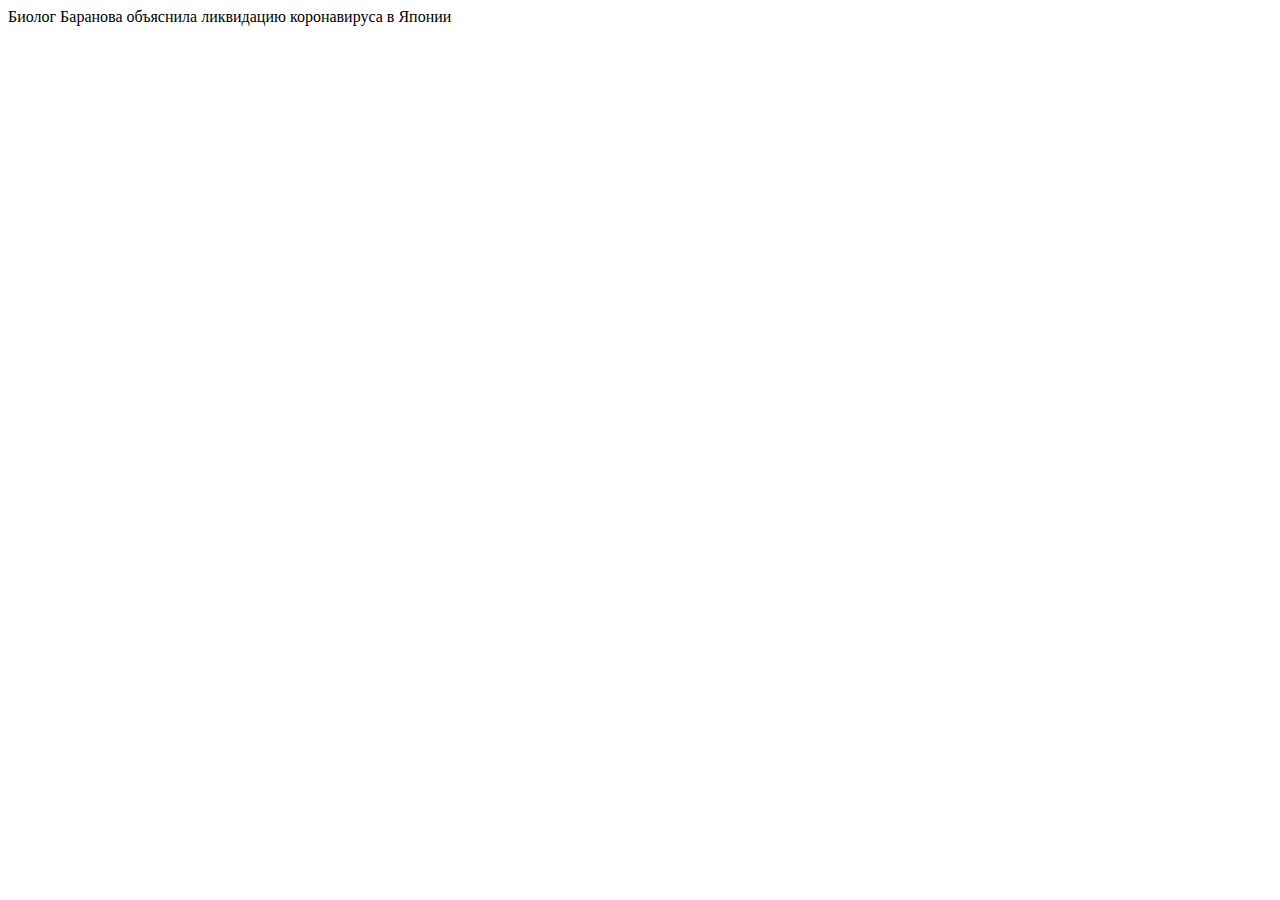
==== index.html @ 92775265 "init" ====
<!DOCTYPE html>
<html lang="en">
<head>
    <meta charset="UTF-8">
    <meta http-equiv="X-UA-Compatible" content="IE=edge">
    <meta name="viewport" content="width=device-width, initial-scale=1.0">
    <title>Document</title>
</head>
<body>
  <div>Биолог Баранова объяснила ликвидацию коронавируса в Японии</div>
</body>
</html>
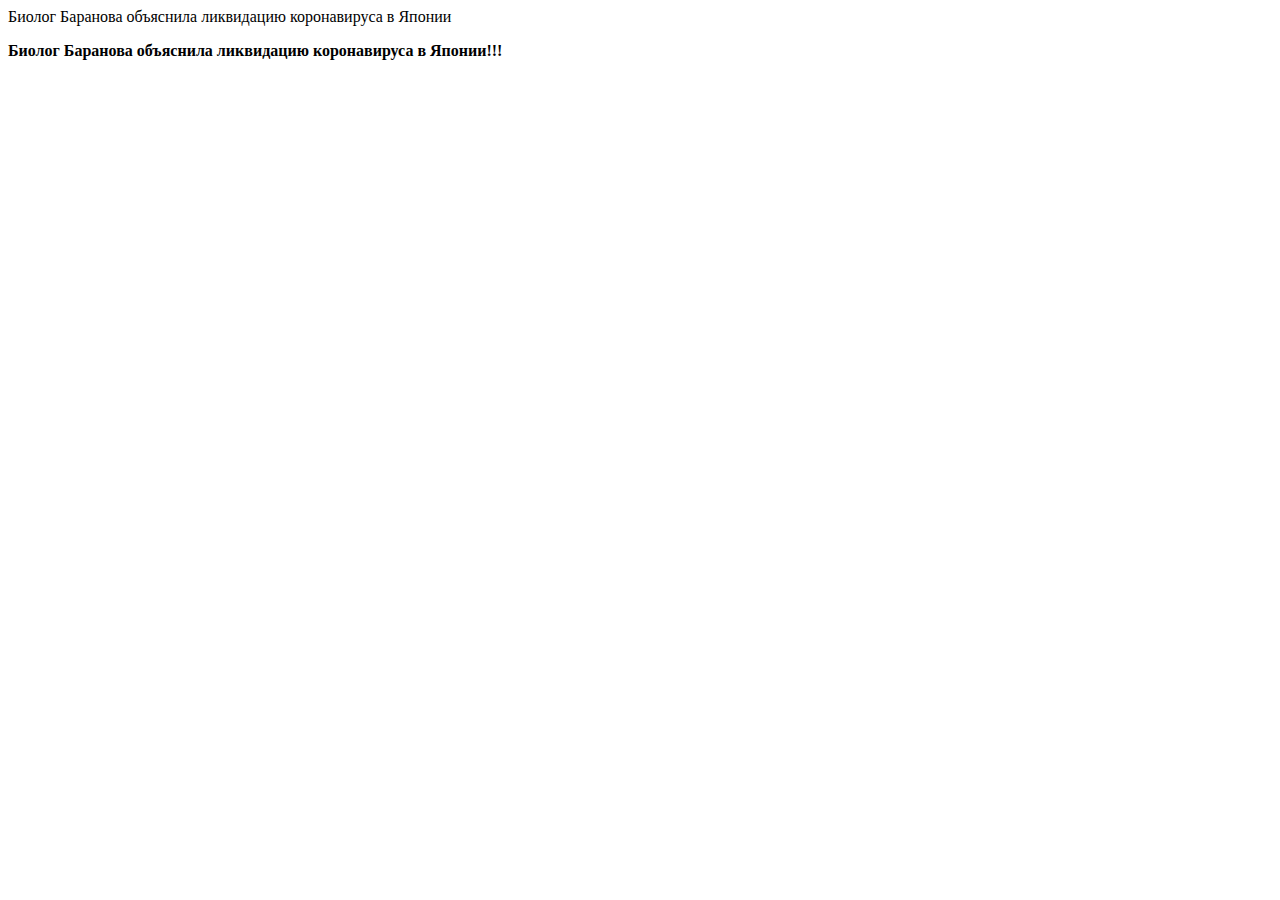
==== commit 7409746a: "B" ====
--- a/index.html
+++ b/index.html
@@ -8,5 +8,6 @@
 </head>
 <body>
   <div>Биолог Баранова объяснила ликвидацию коронавируса в Японии</div>
+  <p><b>Биолог Баранова объяснила ликвидацию коронавируса в Японии!!!</b></p>
 </body>
 </html>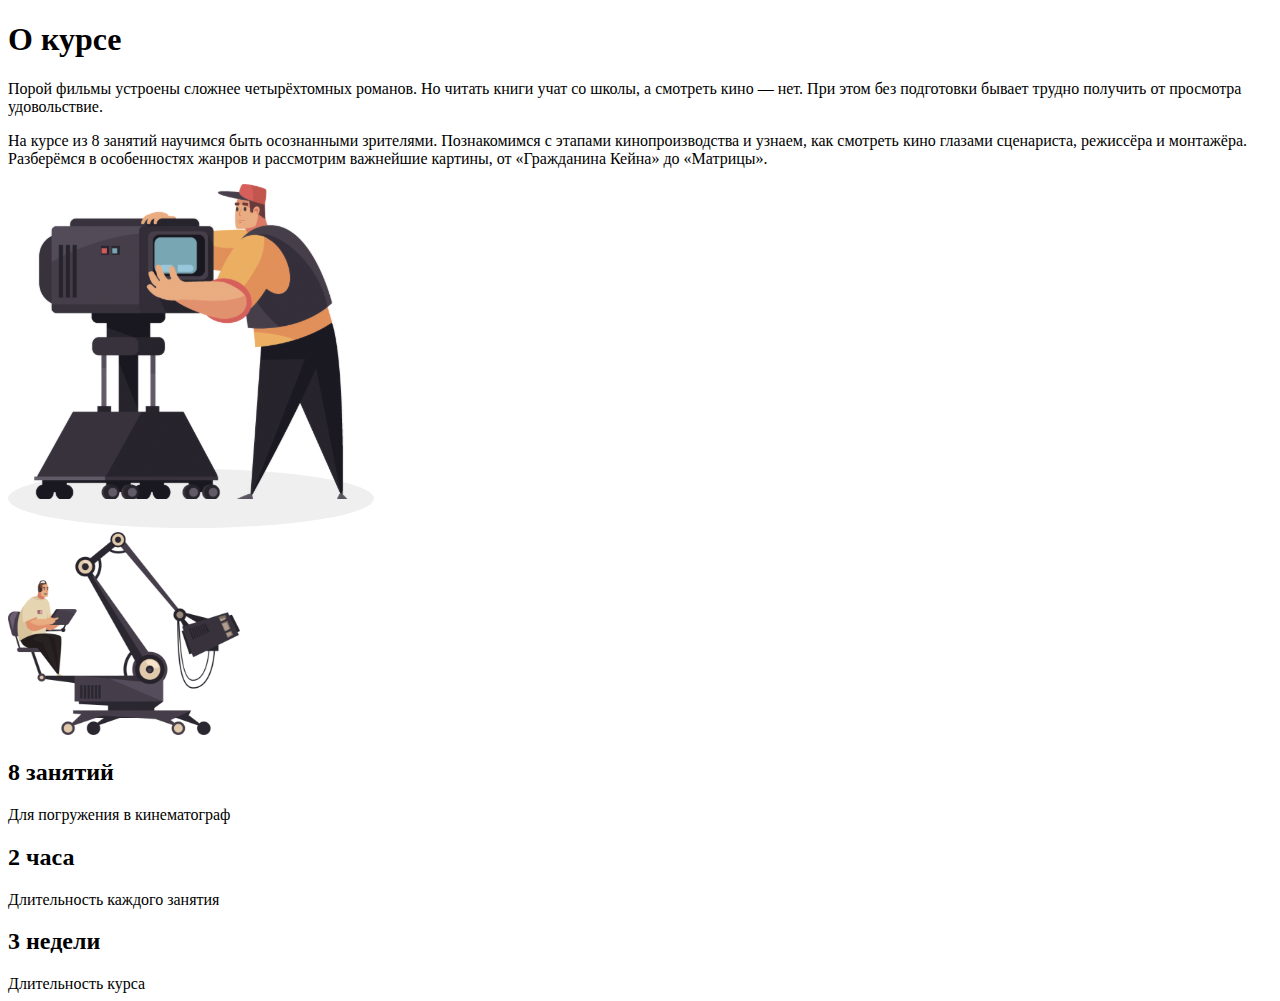
==== commit 0482de66: "qwerty" ====
--- a/index.html
+++ b/index.html
@@ -1,13 +1,77 @@
 <!DOCTYPE html>
-<html lang="en">
+<html lang="ru">
+
 <head>
     <meta charset="UTF-8">
     <meta http-equiv="X-UA-Compatible" content="IE=edge">
     <meta name="viewport" content="width=device-width, initial-scale=1.0">
     <title>Document</title>
 </head>
+
 <body>
-  <div>Биолог Баранова объяснила ликвидацию коронавируса в Японии</div>
-  <p><b>Биолог Баранова объяснила ликвидацию коронавируса в Японии!!!</b></p>
+
+    <main class="main-flex">
+        <div>
+        <h1>О курсе</h1>
+        <p>Порой фильмы устроены сложнее четырёхтомных романов. Но читать книги учат со школы, а смотреть кино — нет.
+            При этом без подготовки бывает трудно получить от просмотра удовольствие.</p>
+
+        <p>На курсе из 8 занятий научимся быть осознанными зрителями. Познакомимся с этапами кинопроизводства и узнаем,
+            как смотреть кино глазами сценариста, режиссёра и монтажёра. Разберёмся в особенностях жанров и рассмотрим
+            важнейшие картины, от «Гражданина Кейна» до «Матрицы».</p>
+        </div>
+<div>
+        <svg width="366" height="344" viewBox="0 0 366 344" fill="none" xmlns="http://www.w3.org/2000/svg"
+            xmlns:xlink="http://www.w3.org/1999/xlink">
+            <ellipse cx="183" cy="314.5" rx="183" ry="29.5" fill="#EFEFEF" />
+            <rect x="26" width="314" height="315" fill="url(#pattern0)" />
+            <defs>
+                <pattern id="pattern0" patternContentUnits="objectBoundingBox" width="1" height="1">
+                    <use xlink:href="#image0_1657_2" transform="translate(0 -0.000275923) scale(0.00186916)" />
+                </pattern>
+                <image id="image0_1657_2" width="535" height="537"
+                    xlink:href="[data-uri]" />
+            </defs>
+        </svg>
+    </div>
+    </main>
+
+    <footer class="ftr">
+        <svg width="232" height="203" viewBox="0 0 232 203" fill="none" xmlns="http://www.w3.org/2000/svg"
+            xmlns:xlink="http://www.w3.org/1999/xlink">
+            <rect width="232" height="203" fill="url(#pattern1)" />
+            <defs>
+                <pattern id="pattern1" patternContentUnits="objectBoundingBox" width="1" height="1">
+                    <use xlink:href="#image0_1_55"
+                        transform="translate(0 -0.000110059) scale(0.000770416 0.000880475)" />
+                </pattern>
+                <image id="image0_1_55" width="1298" height="1136"
+                    xlink:href="[data-uri]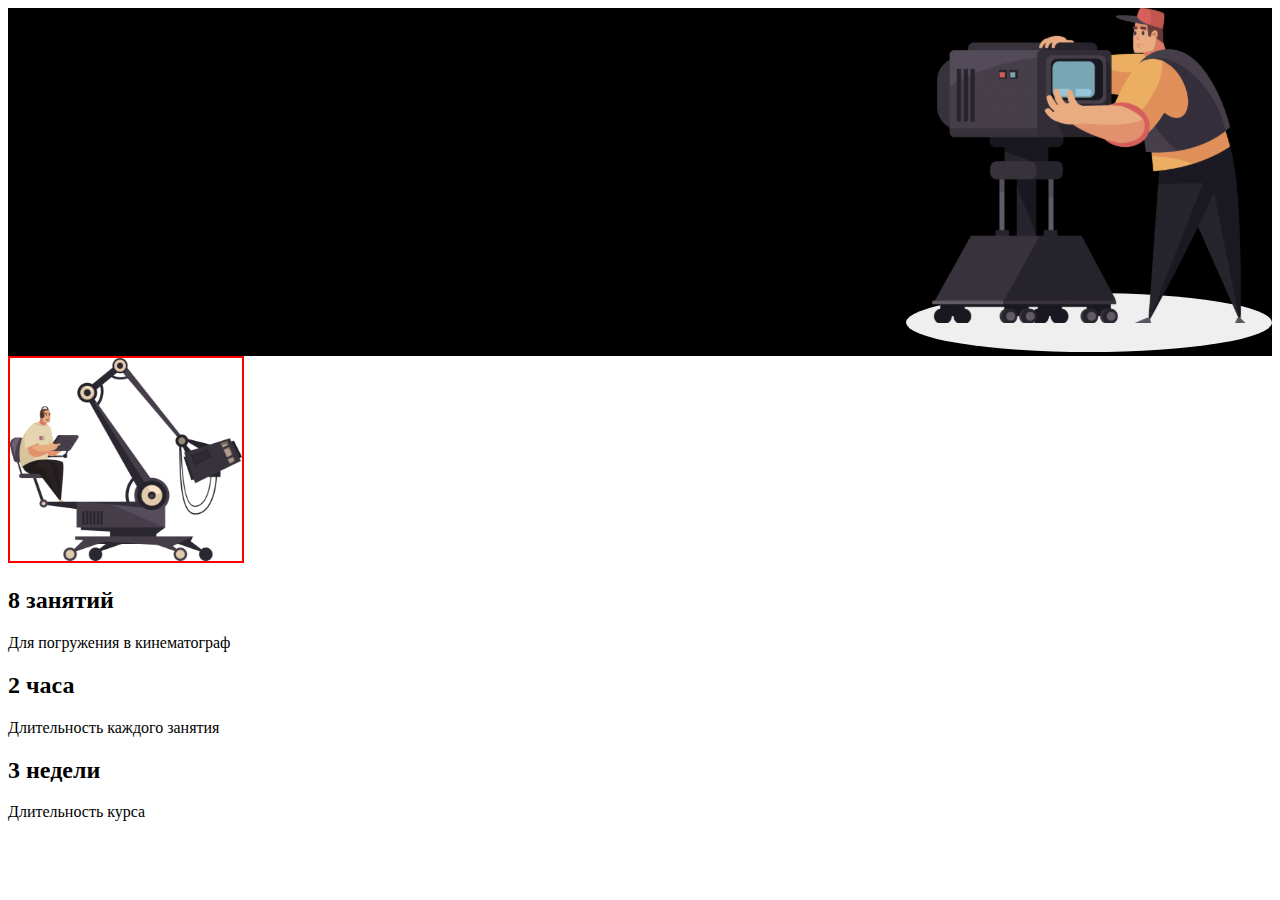
==== commit c64e6394: "yyyyyyyyyy" ====
--- a/index.html
+++ b/index.html
@@ -2,6 +2,7 @@
 <html lang="ru">
 
 <head>
+    <link rel="stylesheet" href="style.css">
     <meta charset="UTF-8">
     <meta http-equiv="X-UA-Compatible" content="IE=edge">
     <meta name="viewport" content="width=device-width, initial-scale=1.0">
@@ -12,43 +13,24 @@
 
     <main class="main-flex">
         <div>
-        <h1>О курсе</h1>
-        <p>Порой фильмы устроены сложнее четырёхтомных романов. Но читать книги учат со школы, а смотреть кино — нет.
-            При этом без подготовки бывает трудно получить от просмотра удовольствие.</p>
+            <h1>О курсе</h1>
+            <p>Порой фильмы устроены сложнее четырёхтомных романов. Но читать книги учат со школы, а смотреть кино —
+                нет.
+                При этом без подготовки бывает трудно получить от просмотра удовольствие.</p>
 
-        <p>На курсе из 8 занятий научимся быть осознанными зрителями. Познакомимся с этапами кинопроизводства и узнаем,
-            как смотреть кино глазами сценариста, режиссёра и монтажёра. Разберёмся в особенностях жанров и рассмотрим
-            важнейшие картины, от «Гражданина Кейна» до «Матрицы».</p>
+            <p>На курсе из 8 занятий научимся быть осознанными зрителями. Познакомимся с этапами кинопроизводства и
+                узнаем,
+                как смотреть кино глазами сценариста, режиссёра и монтажёра. Разберёмся в особенностях жанров и
+                рассмотрим
+                важнейшие картины, от «Гражданина Кейна» до «Матрицы».</p>
         </div>
-<div>
-        <svg width="366" height="344" viewBox="0 0 366 344" fill="none" xmlns="http://www.w3.org/2000/svg"
-            xmlns:xlink="http://www.w3.org/1999/xlink">
-            <ellipse cx="183" cy="314.5" rx="183" ry="29.5" fill="#EFEFEF" />
-            <rect x="26" width="314" height="315" fill="url(#pattern0)" />
-            <defs>
-                <pattern id="pattern0" patternContentUnits="objectBoundingBox" width="1" height="1">
-                    <use xlink:href="#image0_1657_2" transform="translate(0 -0.000275923) scale(0.00186916)" />
-                </pattern>
-                <image id="image0_1657_2" width="535" height="537"
-                    xlink:href="[data-uri]" />
-            </defs>
-        </svg>
-    </div>
+        <div>
+            <img src="man.svg">
+        </div>
     </main>
 
     <footer class="ftr">
-        <svg width="232" height="203" viewBox="0 0 232 203" fill="none" xmlns="http://www.w3.org/2000/svg"
-            xmlns:xlink="http://www.w3.org/1999/xlink">
-            <rect width="232" height="203" fill="url(#pattern1)" />
-            <defs>
-                <pattern id="pattern1" patternContentUnits="objectBoundingBox" width="1" height="1">
-                    <use xlink:href="#image0_1_55"
-                        transform="translate(0 -0.000110059) scale(0.000770416 0.000880475)" />
-                </pattern>
-                <image id="image0_1_55" width="1298" height="1136"
-                    xlink:href="[data-uri]